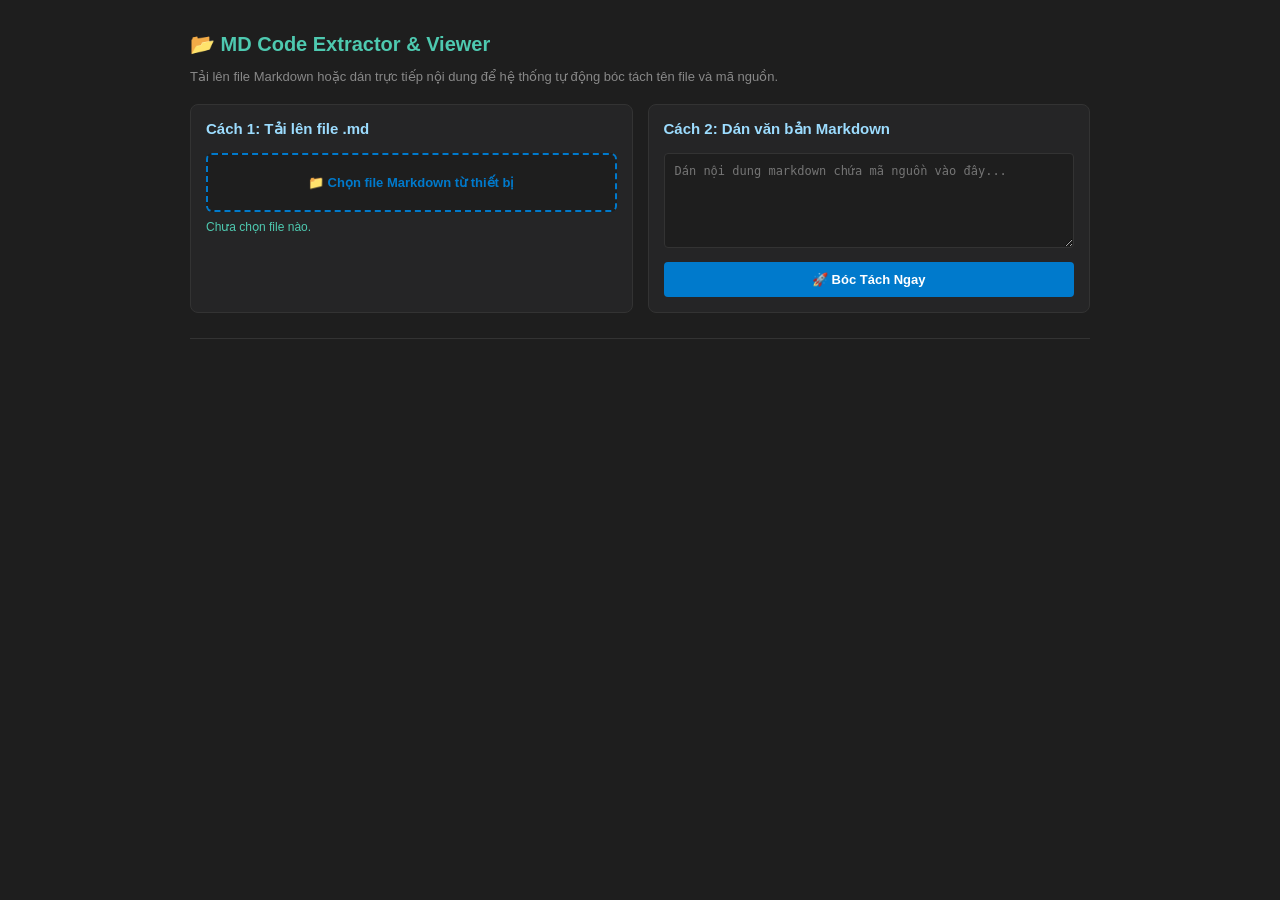
==== modules/md_parser/web/index.html @ 00b97edb "Cập nhật mã nguồn (đã loại bỏ secret)" ====
<!DOCTYPE html>
<html lang="vi">
<head>
    <meta charset="UTF-8">
    <meta name="viewport" content="width=device-width, initial-scale=1.0">
    <title>MD Code Extractor & Viewer</title>
    <style>
        :root {
            --bg-color: #1e1e1e;
            --panel-bg: #252526;
            --border-color: #333;
            --text-color: #d4d4d4;
            --accent-color: #007acc;
            --accent-hover: #005999;
            --success-color: #2ea44f;
            --card-bg: #2d2d2d;
            --header-bg: #333333;
        }

        body {
            font-family: -apple-system, BlinkMacSystemFont, "Segoe UI", Roboto, Helvetica, Arial, sans-serif;
            background: var(--bg-color);
            color: var(--text-color);
            margin: 0;
            padding: 15px;
            box-sizing: border-box;
        }

        .container {
            max-width: 900px;
            margin: 0 auto;
        }

        h2 {
            color: #4ec9b0;
            font-size: 20px;
            margin-bottom: 5px;
        }

        p.desc {
            font-size: 13px;
            color: #888;
            margin-bottom: 20px;
        }

        .grid-layout {
            display: grid;
            grid-template-columns: 1fr;
            gap: 15px;
        }

        @media (min-width: 768px) {
            .grid-layout {
                grid-template-columns: 1fr 1fr;
            }
        }

        .section-box {
            background: var(--panel-bg);
            border: 1px solid var(--border-color);
            padding: 15px;
            border-radius: 8px;
            box-sizing: border-box;
        }

        .section-box h3 {
            font-size: 15px;
            margin-top: 0;
            color: #9cdcfe;
        }

        .upload-btn-wrapper {
            position: relative;
            overflow: hidden;
            display: block;
            width: 100%;
        }

        .upload-btn {
            border: 2px dashed var(--accent-color);
            color: var(--accent-color);
            background-color: var(--bg-color);
            padding: 20px 10px;
            border-radius: 6px;
            font-size: 13px;
            font-weight: bold;
            width: 100%;
            text-align: center;
            cursor: pointer;
            box-sizing: border-box;
            transition: background 0.2s;
        }

        .upload-btn:hover {
            background-color: rgba(0, 122, 204, 0.1);
        }

        .upload-btn-wrapper input[type=file] {
            font-size: 200px;
            position: absolute;
            left: 0;
            top: 0;
            opacity: 0;
            cursor: pointer;
            height: 100%;
            width: 100%;
        }

        textarea {
            width: 100%;
            height: 95px;
            background: var(--bg-color);
            color: var(--text-color);
            border: 1px solid var(--border-color);
            padding: 10px;
            border-radius: 4px;
            resize: vertical;
            font-family: monospace;
            font-size: 12px;
            box-sizing: border-box;
            margin-bottom: 10px;
        }

        button.action-btn {
            background: var(--accent-color);
            color: white;
            border: none;
            padding: 10px 15px;
            border-radius: 4px;
            cursor: pointer;
            font-weight: bold;
            font-size: 13px;
            width: 100%;
            transition: background 0.2s;
        }

        button.action-btn:hover {
            background: var(--accent-hover);
        }

        button.action-btn.small {
            width: auto;
            padding: 8px 14px;
            white-space: nowrap;
        }

        .status-msg {
            margin-top: 8px;
            font-size: 12px;
            color: #4ec9b0;
            word-break: break-all;
        }

        hr {
            border: 0;
            border-top: 1px solid var(--border-color);
            margin: 25px 0;
        }

        /* ===== Danh sách file kết quả ===== */
        .results-header {
            display: flex;
            justify-content: space-between;
            align-items: center;
            gap: 10px;
            flex-wrap: wrap;
            margin-bottom: 15px;
        }

        .results-title {
            font-size: 16px;
            color: #4ec9b0;
        }

        .file-card {
            background: var(--card-bg);
            border: 1px solid var(--border-color);
            border-radius: 6px;
            margin-bottom: 15px;
            overflow: hidden;
            box-shadow: 0 2px 5px rgba(0,0,0,0.2);
        }

        .file-header {
            background: var(--header-bg);
            padding: 8px 10px;
            display: flex;
            justify-content: space-between;
            align-items: center;
            gap: 8px;
            font-family: monospace;
            font-weight: bold;
            color: #ce9178;
            font-size: 13px;
            flex-wrap: wrap;
        }

        .file-icon {
            flex-shrink: 0;
        }

        /* Ô tên file có thể chỉnh sửa */
        .filename-input {
            flex: 1 1 140px;
            min-width: 0;
            background: transparent;
            color: #ce9178;
            border: 1px dashed transparent;
            border-radius: 4px;
            padding: 4px 6px;
            font-family: monospace;
            font-size: 13px;
            font-weight: bold;
            box-sizing: border-box;
            transition: border-color 0.2s, background 0.2s;
        }

        .filename-input:hover {
            border-color: var(--border-color);
        }

        .filename-input:focus {
            outline: none;
            border-color: var(--accent-color);
            background: var(--bg-color);
            color: #e6c07b;
        }

        .btn-group {
            display: flex;
            gap: 6px;
            flex-shrink: 0;
        }

        pre {
            margin: 0;
            padding: 12px;
            overflow-x: auto;
            background: var(--bg-color);
            color: #9cdcfe;
            font-family: monospace;
            font-size: 12px;
            max-height: 350px;
        }

        .copy-btn {
            background: var(--success-color);
            color: white;
            border: none;
            padding: 5px 10px;
            border-radius: 4px;
            font-size: 11px;
            font-weight: bold;
            cursor: pointer;
            transition: background 0.2s;
            flex-shrink: 0;
        }

        .copy-btn:hover {
            background: #238636;
        }

        .download-btn {
            background: var(--accent-color);
            color: white;
            border: none;
            padding: 5px 10px;
            border-radius: 4px;
            font-size: 11px;
            font-weight: bold;
            cursor: pointer;
            transition: background 0.2s;
            flex-shrink: 0;
        }

        .download-btn:hover {
            background: var(--accent-hover);
        }
    </style>
</head>
<body>
    <div class="container">
        <h2>📂 MD Code Extractor & Viewer</h2>
        <p class="desc">Tải lên file Markdown hoặc dán trực tiếp nội dung để hệ thống tự động bóc tách tên file và mã nguồn.</p>

        <!-- Bố cục 2 cột trên PC, 1 cột trên Mobile -->
        <div class="grid-layout">
            <!-- Cách 1: Tải file -->
            <div class="section-box">
                <h3>Cách 1: Tải lên file .md</h3>
                <div class="upload-btn-wrapper">
                    <div class="upload-btn">📁 Chọn file Markdown từ thiết bị</div>
                    <input type="file" id="fileInput" accept=".md,.txt,.json,.js" onchange="handleFileSelect(event)">
                </div>
                <div id="fileStatus" class="status-msg">Chưa chọn file nào.</div>
            </div>

            <!-- Cách 2: Dán văn bản -->
            <div class="section-box">
                <h3>Cách 2: Dán văn bản Markdown</h3>
                <textarea id="mdContent" placeholder="Dán nội dung markdown chứa mã nguồn vào đây..."></textarea>
                <button class="action-btn" onclick="parseFromTextarea()">🚀 Bóc Tách Ngay</button>
            </div>
        </div>

        <hr>

        <div id="resultsContainer"></div>
    </div>

    <script>
        // Lưu trữ toàn bộ file đã bóc tách để phục vụ copy / download
        let currentFiles = [];

        /* ================== ĐỌC DỮ LIỆU ĐẦU VÀO ================== */

        function handleFileSelect(event) {
            const file = event.target.files[0];
            if (!file) return;

            document.getElementById('fileStatus').innerText = `⏳ Đang đọc: ${file.name}...`;

            const reader = new FileReader();
            reader.onload = function (e) {
                const content = e.target.result;
                document.getElementById('fileStatus').innerText = `✅ Đã đọc xong: ${file.name}`;
                sendToServer(content);
            };
            reader.onerror = function () {
                alert('Không thể đọc được file này!');
                document.getElementById('fileStatus').innerText = '❌ Lỗi đọc file.';
            };
            reader.readAsText(file);
        }

        function parseFromTextarea() {
            const content = document.getElementById('mdContent').value.trim();
            if (!content) {
                alert('Lỗi: Ô nội dung Markdown đang trống!');
                return;
            }
            sendToServer(content);
        }

        async function sendToServer(content) {
            try {
                const response = await fetch('/api/md_parser/parse', {
                    method: 'POST',
                    headers: { 'Content-Type': 'application/json' },
                    body: JSON.stringify({ content: content })
                });
                const data = await response.json();

                if (data.ok) {
                    renderResults(data.files);
                } else {
                    alert('Lỗi từ server: ' + (data.error || 'Không rõ nguyên nhân'));
                }
            } catch (err) {
                console.error(err);
                alert('Không thể kết nối đến server backend.');
            }
        }

        /* ================== HIỂN THỊ KẾT QUẢ ================== */

        function renderResults(files) {
            // clone để không ảnh hưởng dữ liệu gốc, cho phép sửa tên file
            currentFiles = (files || []).map(f => ({
                filename: f.filename || 'file_snippet.txt',
                code: f.code || ''
            }));

            const container = document.getElementById('resultsContainer');

            if (currentFiles.length === 0) {
                container.innerHTML = `
                    <div class="results-title">🎯 Không tìm thấy file cấu trúc:</div>
                    <p style="color: #f48771;">Không tìm thấy khối code hoặc tên file hợp lệ trong nội dung.</p>`;
                return;
            }

            container.innerHTML = `
                <div class="results-header">
                    <div class="results-title">🎯 Tìm thấy ${currentFiles.length} file cấu trúc:</div>
                    <button class="action-btn small" onclick="downloadAll()">⬇️ Tải tất cả</button>
                </div>`;

            currentFiles.forEach((file, index) => {
                const card = document.createElement('div');
                card.className = 'file-card';

                card.innerHTML = `
                    <div class="file-header">
                        <span class="file-icon">📄</span>
                        <input
                            type="text"
                            class="filename-input"
                            id="filename-${index}"
                            value="${escapeHtml(file.filename)}"
                            spellcheck="false"
                            title="Có thể sửa tên file trước khi tải về"
                            oninput="updateFilename(${index}, this.value)"
                        >
                        <div class="btn-group">
                            <button class="copy-btn" onclick="copyCode(this, ${index})">📋 Sao chép</button>
                            <button class="download-btn" onclick="downloadFile(${index})">⬇️ Tải</button>
                        </div>
                    </div>
                    <pre><code>${escapeHtml(file.code)}</code></pre>
                `;
                container.appendChild(card);
            });
        }

        function updateFilename(index, value) {
            if (currentFiles[index]) {
                currentFiles[index].filename = value;
            }
        }

        /* ================== COPY ================== */

        function copyCode(btn, index) {
            const file = currentFiles[index];
            if (!file) return;

            navigator.clipboard.writeText(file.code).then(() => {
                const originalText = btn.innerText;
                btn.innerText = '✅ Đã chép!';
                setTimeout(() => { btn.innerText = originalText; }, 2000);
            }).catch(err => {
                console.error('Lỗi copy: ', err);
                alert('Trình duyệt chặn quyền Clipboard!');
            });
        }

        /* ================== DOWNLOAD ================== */

        // Lấy tên file hiện tại trên input (người dùng có thể đã sửa)
        function getCurrentFilename(index) {
            const input = document.getElementById(`filename-${index}`);
            const raw = input ? input.value : (currentFiles[index] ? currentFiles[index].filename : '');
            return raw;
        }

        // Chuẩn hóa tên file an toàn cho mọi hệ điều hành
        function sanitizeFilename(name) {
            return (name || '')
                .trim()
                .replace(/[\\/:*?"<>|]/g, '_')   // ký tự không hợp lệ
                .replace(/\s+/g, ' ')
                .replace(/^\.+/, '')             // bỏ dấu chấm đầu (file ẩn)
                .slice(0, 120);
        }

        // Đoán MIME type theo phần mở rộng
        function getMimeType(filename) {
            const ext = (filename.split('.').pop() || '').toLowerCase();
            const map = {
                js: 'text/javascript', mjs: 'text/javascript', cjs: 'text/javascript',
                jsx: 'text/javascript', ts: 'text/typescript', tsx: 'text/typescript',
                json: 'application/json',
                html: 'text/html', htm: 'text/html',
                css: 'text/css', scss: 'text/x-scss', less: 'text/x-less',
                md: 'text/markdown', markdown: 'text/markdown',
                py: 'text/x-python',
                java: 'text/x-java-source',
                c: 'text/x-c', h: 'text/x-c', cpp: 'text/x-c++', hpp: 'text/x-c++',
                cs: 'text/plain', php: 'application/x-httpd-php',
                xml: 'application/xml', svg: 'image/svg+xml',
                yml: 'text/yaml', yaml: 'text/yaml',
                sh: 'application/x-sh', bash: 'application/x-sh',
                sql: 'application/sql',
                go: 'text/x-go', rs: 'text/x-rust', rb: 'text/x-ruby',
                vue: 'text/plain', svelte: 'text/plain',
                txt: 'text/plain'
            };
            return map[ext] || 'text/plain';
        }

        // Tạo Blob và kích hoạt tải xuống
        function triggerDownload(filename, content) {
            const blob = new Blob([content], { type: getMimeType(filename) + ';charset=utf-8' });
            const url = URL.createObjectURL(blob);

            const a = document.createElement('a');
            a.href = url;
            a.download = filename;
            a.rel = 'noopener';
            document.body.appendChild(a);
            a.click();
            document.body.removeChild(a);

            setTimeout(() => URL.revokeObjectURL(url), 1500);
        }

        function downloadFile(index) {
            const file = currentFiles[index];
            if (!file) {
                alert('Không tìm thấy dữ liệu file này!');
                return;
            }

            const input = document.getElementById(`filename-${index}`);

            let name = sanitizeFilename(getCurrentFilename(index));
            if (!name) {
                name = `file_${index + 1}.txt`;
            }
            // Nếu người dùng nhập tên không có phần mở rộng -> thêm .txt
            if (!/\.[A-Za-z0-9]{1,10}$/.test(name)) {
                name += '.txt';
            }

            // Đồng bộ lại tên đã chuẩn hóa lên input + bộ nhớ
            if (input) input.value = name;
            currentFiles[index].filename = name;

            triggerDownload(name, file.code);
        }

        function downloadAll() {
            if (!currentFiles.length) return;

            // Tải tuần tự với khoảng nghỉ để trình duyệt không chặn popup download
            currentFiles.forEach((_, index) => {
                setTimeout(() => downloadFile(index), index * 400);
            });
        }

        /* ================== TIỆN ÍCH ================== */

        function escapeHtml(text) {
            return String(text)
                .replace(/&/g, "&amp;")
                .replace(/</g, "&lt;")
                .replace(/>/g, "&gt;")
                .replace(/"/g, "&quot;")
                .replace(/'/g, "&#039;");
        }
    </script>
</body>
</html>
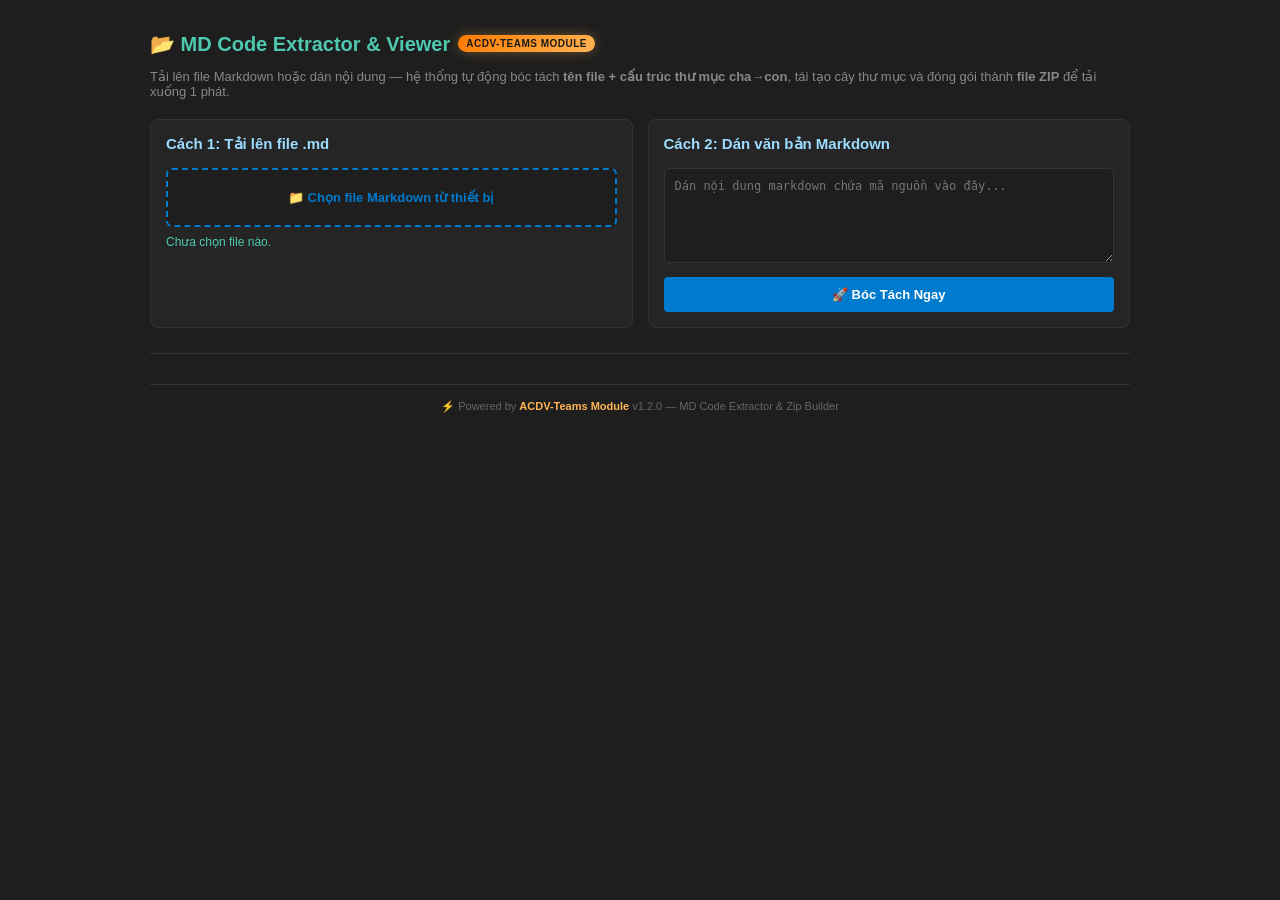
==== commit 959706ea: "Cập nhật mã nguồn (đã loại bỏ secret)" ====
--- a/modules/md_parser/web/index.html
+++ b/modules/md_parser/web/index.html
@@ -3,7 +3,7 @@
 <head>
     <meta charset="UTF-8">
     <meta name="viewport" content="width=device-width, initial-scale=1.0">
-    <title>MD Code Extractor & Viewer</title>
+    <title>MD Code Extractor & Viewer — ACDV-Teams Module</title>
     <style>
         :root {
             --bg-color: #1e1e1e;
@@ -15,6 +15,8 @@
             --success-color: #2ea44f;
             --card-bg: #2d2d2d;
             --header-bg: #333333;
+            --gold: #e6c07b;
+            --brand: #ffb454;
         }
 
         body {
@@ -26,34 +28,38 @@
             box-sizing: border-box;
         }
 
-        .container {
-            max-width: 900px;
-            margin: 0 auto;
-        }
+        .container { max-width: 980px; margin: 0 auto; }
 
         h2 {
             color: #4ec9b0;
             font-size: 20px;
-            margin-bottom: 5px;
-        }
-
-        p.desc {
-            font-size: 13px;
-            color: #888;
-            margin-bottom: 20px;
-        }
+            margin-bottom: 4px;
+            display: flex;
+            align-items: center;
+            gap: 8px;
+            flex-wrap: wrap;
+        }
+
+        .brand-badge {
+            background: linear-gradient(135deg, #ff7b00, #ffb454);
+            color: #1a1a1a;
+            font-size: 10px;
+            font-weight: 900;
+            padding: 3px 8px;
+            border-radius: 10px;
+            letter-spacing: 0.5px;
+            text-transform: uppercase;
+            box-shadow: 0 0 12px rgba(255, 180, 84, 0.35);
+        }
+
+        p.desc { font-size: 13px; color: #888; margin-bottom: 20px; }
 
         .grid-layout {
             display: grid;
             grid-template-columns: 1fr;
             gap: 15px;
         }
-
-        @media (min-width: 768px) {
-            .grid-layout {
-                grid-template-columns: 1fr 1fr;
-            }
-        }
+        @media (min-width: 768px) { .grid-layout { grid-template-columns: 1fr 1fr; } }
 
         .section-box {
             background: var(--panel-bg);
@@ -62,230 +68,235 @@
             border-radius: 8px;
             box-sizing: border-box;
         }
-
-        .section-box h3 {
-            font-size: 15px;
-            margin-top: 0;
-            color: #9cdcfe;
-        }
-
-        .upload-btn-wrapper {
-            position: relative;
-            overflow: hidden;
-            display: block;
-            width: 100%;
-        }
-
+        .section-box h3 { font-size: 15px; margin-top: 0; color: #9cdcfe; }
+
+        .upload-btn-wrapper { position: relative; overflow: hidden; display: block; width: 100%; }
         .upload-btn {
             border: 2px dashed var(--accent-color);
             color: var(--accent-color);
             background-color: var(--bg-color);
             padding: 20px 10px;
             border-radius: 6px;
-            font-size: 13px;
-            font-weight: bold;
-            width: 100%;
-            text-align: center;
-            cursor: pointer;
-            box-sizing: border-box;
-            transition: background 0.2s;
-        }
-
-        .upload-btn:hover {
-            background-color: rgba(0, 122, 204, 0.1);
-        }
-
+            font-size: 13px; font-weight: bold;
+            width: 100%; text-align: center; cursor: pointer;
+            box-sizing: border-box; transition: background 0.2s;
+        }
+        .upload-btn:hover { background-color: rgba(0, 122, 204, 0.1); }
         .upload-btn-wrapper input[type=file] {
-            font-size: 200px;
-            position: absolute;
-            left: 0;
-            top: 0;
-            opacity: 0;
-            cursor: pointer;
-            height: 100%;
-            width: 100%;
+            font-size: 200px; position: absolute; left: 0; top: 0;
+            opacity: 0; cursor: pointer; height: 100%; width: 100%;
         }
 
         textarea {
-            width: 100%;
-            height: 95px;
-            background: var(--bg-color);
-            color: var(--text-color);
+            width: 100%; height: 95px;
+            background: var(--bg-color); color: var(--text-color);
             border: 1px solid var(--border-color);
-            padding: 10px;
-            border-radius: 4px;
-            resize: vertical;
-            font-family: monospace;
-            font-size: 12px;
-            box-sizing: border-box;
-            margin-bottom: 10px;
+            padding: 10px; border-radius: 4px; resize: vertical;
+            font-family: monospace; font-size: 12px;
+            box-sizing: border-box; margin-bottom: 10px;
         }
 
         button.action-btn {
-            background: var(--accent-color);
-            color: white;
-            border: none;
-            padding: 10px 15px;
-            border-radius: 4px;
-            cursor: pointer;
-            font-weight: bold;
-            font-size: 13px;
-            width: 100%;
-            transition: background 0.2s;
-        }
-
-        button.action-btn:hover {
-            background: var(--accent-hover);
-        }
-
-        button.action-btn.small {
-            width: auto;
-            padding: 8px 14px;
-            white-space: nowrap;
-        }
-
-        .status-msg {
-            margin-top: 8px;
-            font-size: 12px;
-            color: #4ec9b0;
-            word-break: break-all;
-        }
-
-        hr {
-            border: 0;
-            border-top: 1px solid var(--border-color);
-            margin: 25px 0;
-        }
-
-        /* ===== Danh sách file kết quả ===== */
+            background: var(--accent-color); color: white;
+            border: none; padding: 10px 15px; border-radius: 4px;
+            cursor: pointer; font-weight: bold; font-size: 13px;
+            width: 100%; transition: background 0.2s, transform 0.1s;
+        }
+        button.action-btn:hover { background: var(--accent-hover); }
+        button.action-btn:active { transform: scale(0.98); }
+        button.action-btn.small { width: auto; padding: 8px 14px; white-space: nowrap; }
+
+        button.zip-btn {
+            background: linear-gradient(135deg, #ff7b00, #ffb454);
+            color: #1a1a1a; font-weight: 900;
+            box-shadow: 0 2px 10px rgba(255, 180, 84, 0.35);
+        }
+        button.zip-btn:hover { background: linear-gradient(135deg, #ffa500, #ffd580); }
+        button.zip-btn:disabled { opacity: 0.5; cursor: wait; }
+
+        .status-msg { margin-top: 8px; font-size: 12px; color: #4ec9b0; word-break: break-all; }
+
+        hr { border: 0; border-top: 1px solid var(--border-color); margin: 25px 0; }
+
         .results-header {
-            display: flex;
-            justify-content: space-between;
-            align-items: center;
-            gap: 10px;
-            flex-wrap: wrap;
-            margin-bottom: 15px;
-        }
-
-        .results-title {
-            font-size: 16px;
-            color: #4ec9b0;
-        }
+            display: flex; justify-content: space-between; align-items: center;
+            gap: 10px; flex-wrap: wrap; margin-bottom: 15px;
+        }
+        .results-title { font-size: 16px; color: #4ec9b0; font-weight: bold; }
+        .results-meta  { font-size: 12px; color: #888; margin-top: 3px; }
+
+        .folder-tree {
+            background: #1a1a1a;
+            border: 1px solid var(--border-color);
+            border-radius: 6px; padding: 10px 12px; margin-bottom: 15px;
+            font-family: monospace; font-size: 12px; color: #c586c0;
+            line-height: 1.7; max-height: 180px; overflow-y: auto;
+        }
+        .folder-tree .tree-root { color: var(--brand); font-weight: bold; }
+        .folder-tree .tree-item { color: #9cdcfe; }
+        .folder-tree .tree-file { color: var(--gold); }
 
         .file-card {
             background: var(--card-bg);
             border: 1px solid var(--border-color);
-            border-radius: 6px;
-            margin-bottom: 15px;
-            overflow: hidden;
+            border-radius: 6px; margin-bottom: 15px; overflow: hidden;
             box-shadow: 0 2px 5px rgba(0,0,0,0.2);
         }
-
         .file-header {
-            background: var(--header-bg);
-            padding: 8px 10px;
-            display: flex;
-            justify-content: space-between;
-            align-items: center;
-            gap: 8px;
-            font-family: monospace;
-            font-weight: bold;
-            color: #ce9178;
-            font-size: 13px;
-            flex-wrap: wrap;
-        }
-
-        .file-icon {
-            flex-shrink: 0;
-        }
-
-        /* Ô tên file có thể chỉnh sửa */
+            background: var(--header-bg); padding: 8px 10px;
+            display: flex; justify-content: space-between; align-items: center;
+            gap: 8px; font-family: monospace; font-weight: bold;
+            font-size: 13px; flex-wrap: wrap;
+        }
+        .file-icon { flex-shrink: 0; }
         .filename-input {
-            flex: 1 1 140px;
-            min-width: 0;
-            background: transparent;
-            color: #ce9178;
-            border: 1px dashed transparent;
-            border-radius: 4px;
-            padding: 4px 6px;
-            font-family: monospace;
-            font-size: 13px;
-            font-weight: bold;
+            flex: 1 1 200px; min-width: 0;
+            background: transparent; color: #ce9178;
+            border: 1px dashed transparent; border-radius: 4px;
+            padding: 4px 6px; font-family: monospace;
+            font-size: 13px; font-weight: bold;
             box-sizing: border-box;
             transition: border-color 0.2s, background 0.2s;
         }
-
-        .filename-input:hover {
-            border-color: var(--border-color);
-        }
-
+        .filename-input:hover { border-color: var(--border-color); }
         .filename-input:focus {
-            outline: none;
-            border-color: var(--accent-color);
+            outline: none; border-color: var(--accent-color);
+            background: var(--bg-color); color: var(--gold);
+        }
+
+        .btn-group { display: flex; gap: 6px; flex-shrink: 0; }
+
+        pre {
+            margin: 0; padding: 12px; overflow-x: auto;
+            background: var(--bg-color); color: #9cdcfe;
+            font-family: monospace; font-size: 12px; max-height: 350px;
+        }
+
+        .copy-btn {
+            background: var(--success-color); color: white;
+            border: none; padding: 5px 10px; border-radius: 4px;
+            font-size: 11px; font-weight: bold; cursor: pointer;
+            transition: background 0.2s;
+        }
+        .copy-btn:hover { background: #238636; }
+
+        .download-btn {
+            background: var(--accent-color); color: white;
+            border: none; padding: 5px 10px; border-radius: 4px;
+            font-size: 11px; font-weight: bold; cursor: pointer;
+            transition: background 0.2s;
+        }
+        .download-btn:hover { background: var(--accent-hover); }
+
+        .footer-brand {
+            text-align: center; margin-top: 30px; padding-top: 15px;
+            border-top: 1px solid var(--border-color);
+            font-size: 11px; color: #666;
+        }
+        .footer-brand strong { color: var(--brand); }
+
+        /* ================== MODAL (hiện đại) ================== */
+        .modal-backdrop {
+            position: fixed; inset: 0;
+            background: rgba(0, 0, 0, 0.7);
+            backdrop-filter: blur(6px);
+            -webkit-backdrop-filter: blur(6px);
+            display: none;
+            align-items: center;
+            justify-content: center;
+            z-index: 9999;
+            padding: 20px;
+            opacity: 0;
+            transition: opacity 0.2s ease;
+        }
+        .modal-backdrop.show { display: flex; opacity: 1; }
+
+        .modal-card {
+            background: var(--card-bg);
+            border: 1px solid var(--border-color);
+            border-radius: 14px;
+            padding: 28px 24px 20px;
+            max-width: 440px; width: 100%;
+            text-align: center;
+            box-shadow: 0 20px 60px rgba(0, 0, 0, 0.6);
+            transform: translateY(-20px) scale(0.95);
+            transition: transform 0.25s cubic-bezier(0.34, 1.56, 0.64, 1);
+        }
+        .modal-backdrop.show .modal-card { transform: translateY(0) scale(1); }
+
+        .modal-card.success { border-color: rgba(46, 164, 79, 0.5); box-shadow: 0 20px 60px rgba(46, 164, 79, 0.15); }
+        .modal-card.error   { border-color: rgba(244, 135, 113, 0.5); box-shadow: 0 20px 60px rgba(244, 135, 113, 0.15); }
+        .modal-card.warning { border-color: rgba(220, 220, 170, 0.5); box-shadow: 0 20px 60px rgba(220, 220, 170, 0.15); }
+        .modal-card.info    { border-color: rgba(0, 122, 204, 0.5);  box-shadow: 0 20px 60px rgba(0, 122, 204, 0.15); }
+
+        .modal-icon {
+            font-size: 48px; line-height: 1;
+            margin-bottom: 14px; display: inline-block;
+        }
+        .modal-icon.success { color: var(--success-color); }
+        .modal-icon.error   { color: #f48771; }
+        .modal-icon.warning { color: #dcdcaa; }
+        .modal-icon.info    { color: #4ec9b0; }
+
+        .modal-title {
+            font-size: 17px; font-weight: bold;
+            color: var(--text-color); margin-bottom: 10px;
+        }
+
+        .modal-message {
+            font-size: 13px; color: #b0b0b0;
+            line-height: 1.6; margin-bottom: 22px;
+            word-break: break-word; text-align: left;
+        }
+        .modal-message code {
             background: var(--bg-color);
-            color: #e6c07b;
-        }
-
-        .btn-group {
-            display: flex;
-            gap: 6px;
-            flex-shrink: 0;
-        }
-
-        pre {
-            margin: 0;
-            padding: 12px;
-            overflow-x: auto;
+            padding: 1px 5px; border-radius: 3px;
+            color: var(--gold); font-size: 12px;
+        }
+        .modal-message pre {
+            margin: 8px 0 0; padding: 10px;
             background: var(--bg-color);
-            color: #9cdcfe;
-            font-family: monospace;
-            font-size: 12px;
-            max-height: 350px;
-        }
-
-        .copy-btn {
-            background: var(--success-color);
-            color: white;
-            border: none;
-            padding: 5px 10px;
+            border: 1px solid var(--border-color);
             border-radius: 4px;
-            font-size: 11px;
-            font-weight: bold;
-            cursor: pointer;
-            transition: background 0.2s;
-            flex-shrink: 0;
-        }
-
-        .copy-btn:hover {
-            background: #238636;
-        }
-
-        .download-btn {
-            background: var(--accent-color);
-            color: white;
-            border: none;
-            padding: 5px 10px;
-            border-radius: 4px;
-            font-size: 11px;
-            font-weight: bold;
-            cursor: pointer;
-            transition: background 0.2s;
-            flex-shrink: 0;
-        }
-
-        .download-btn:hover {
-            background: var(--accent-hover);
+            max-height: 200px; overflow: auto;
+            font-size: 11px; text-align: left; color: #ce9178;
+        }
+
+        .modal-actions {
+            display: flex; gap: 10px;
+            justify-content: center; flex-wrap: wrap;
+        }
+
+        .modal-btn {
+            padding: 9px 24px; border: none; border-radius: 6px;
+            cursor: pointer; font-weight: bold; font-size: 13px;
+            transition: all 0.15s;
+        }
+        .modal-btn.primary   { background: var(--accent-color); color: white; }
+        .modal-btn.primary:hover   { background: var(--accent-hover); }
+        .modal-btn.danger    { background: #c72e2e; color: white; }
+        .modal-btn.danger:hover    { background: #a02424; }
+        .modal-btn.secondary { background: #444; color: var(--text-color); }
+        .modal-btn.secondary:hover { background: #555; }
+
+        @media (max-width: 480px) {
+            .modal-card { padding: 22px 18px 16px; }
+            .modal-icon { font-size: 40px; }
         }
     </style>
 </head>
 <body>
     <div class="container">
-        <h2>📂 MD Code Extractor & Viewer</h2>
-        <p class="desc">Tải lên file Markdown hoặc dán trực tiếp nội dung để hệ thống tự động bóc tách tên file và mã nguồn.</p>
-
-        <!-- Bố cục 2 cột trên PC, 1 cột trên Mobile -->
+        <h2>
+            📂 MD Code Extractor & Viewer
+            <span class="brand-badge">ACDV-Teams Module</span>
+        </h2>
+        <p class="desc">
+            Tải lên file Markdown hoặc dán nội dung — hệ thống tự động bóc tách <b>tên file + cấu trúc thư mục cha→con</b>,
+            tái tạo cây thư mục và đóng gói thành <b>file ZIP</b> để tải xuống 1 phát.
+        </p>
+
         <div class="grid-layout">
-            <!-- Cách 1: Tải file -->
             <div class="section-box">
                 <h3>Cách 1: Tải lên file .md</h3>
                 <div class="upload-btn-wrapper">
@@ -295,7 +306,6 @@
                 <div id="fileStatus" class="status-msg">Chưa chọn file nào.</div>
             </div>
 
-            <!-- Cách 2: Dán văn bản -->
             <div class="section-box">
                 <h3>Cách 2: Dán văn bản Markdown</h3>
                 <textarea id="mdContent" placeholder="Dán nội dung markdown chứa mã nguồn vào đây..."></textarea>
@@ -304,30 +314,104 @@
         </div>
 
         <hr>
-
         <div id="resultsContainer"></div>
+
+        <div class="footer-brand">
+            ⚡ Powered by <strong>ACDV-Teams Module</strong> v1.2.0 — MD Code Extractor &amp; Zip Builder
+        </div>
     </div>
 
+    <!-- ============ MODAL ============ -->
+    <div class="modal-backdrop" id="modalBackdrop" role="dialog" aria-modal="true">
+        <div class="modal-card" id="modalCard">
+            <div class="modal-icon" id="modalIcon">ℹ️</div>
+            <div class="modal-title" id="modalTitle">Thông báo</div>
+            <div class="modal-message" id="modalMessage"></div>
+            <div class="modal-actions" id="modalActions"></div>
+        </div>
+    </div>
+
     <script>
-        // Lưu trữ toàn bộ file đã bóc tách để phục vụ copy / download
         let currentFiles = [];
-
-        /* ================== ĐỌC DỮ LIỆU ĐẦU VÀO ================== */
-
+        let modalAutoCloseTimer = null;
+
+        /* ================== MODAL ================== */
+        function showModal({ type = 'info', title = 'Thông báo', message = '', autoClose = 0, buttons = null }) {
+            const backdrop = document.getElementById('modalBackdrop');
+            const card = document.getElementById('modalCard');
+            const iconEl = document.getElementById('modalIcon');
+            const titleEl = document.getElementById('modalTitle');
+            const msgEl = document.getElementById('modalMessage');
+            const actionsEl = document.getElementById('modalActions');
+
+            const icons = { success: '✅', error: '❌', warning: '⚠️', info: 'ℹ️' };
+
+            iconEl.textContent = icons[type] || icons.info;
+            iconEl.className = 'modal-icon ' + type;
+            card.className = 'modal-card ' + type;
+            titleEl.textContent = title;
+            msgEl.innerHTML = message;
+
+            actionsEl.innerHTML = '';
+            const btns = buttons || [{ label: 'OK', class: 'primary', onClick: closeModal }];
+            btns.forEach(b => {
+                const btn = document.createElement('button');
+                btn.className = 'modal-btn ' + (b.class || 'primary');
+                btn.textContent = b.label;
+                btn.onclick = () => { if (b.onClick) b.onClick(); else closeModal(); };
+                actionsEl.appendChild(btn);
+            });
+
+            backdrop.classList.add('show');
+
+            if (modalAutoCloseTimer) clearTimeout(modalAutoCloseTimer);
+            if (autoClose > 0) {
+                modalAutoCloseTimer = setTimeout(closeModal, autoClose);
+            }
+
+            setTimeout(() => {
+                const primary = actionsEl.querySelector('.modal-btn.primary');
+                if (primary) primary.focus();
+            }, 100);
+        }
+
+        function closeModal() {
+            if (modalAutoCloseTimer) { clearTimeout(modalAutoCloseTimer); modalAutoCloseTimer = null; }
+            document.getElementById('modalBackdrop').classList.remove('show');
+        }
+
+        const showSuccess = (msg, title = 'Thành công') => showModal({ type: 'success', title, message: msg, autoClose: 2500 });
+        const showError   = (msg, title = 'Lỗi')       => showModal({ type: 'error', title, message: msg });
+        const showWarning = (msg, title = 'Cảnh báo')  => showModal({ type: 'warning', title, message: msg });
+        const showInfo    = (msg, title = 'Thông báo') => showModal({ type: 'info', title, message: msg, autoClose: 3000 });
+
+        document.addEventListener('keydown', (e) => {
+            const backdrop = document.getElementById('modalBackdrop');
+            if (!backdrop || !backdrop.classList.contains('show')) return;
+            if (e.key === 'Escape') { e.preventDefault(); closeModal(); }
+            else if (e.key === 'Enter') {
+                e.preventDefault();
+                const primary = backdrop.querySelector('.modal-btn.primary');
+                if (primary) primary.click();
+            }
+        });
+
+        document.getElementById('modalBackdrop').addEventListener('click', (e) => {
+            if (e.target.id === 'modalBackdrop') closeModal();
+        });
+
+        /* ================== ĐỌC ĐẦU VÀO ================== */
         function handleFileSelect(event) {
             const file = event.target.files[0];
             if (!file) return;
-
             document.getElementById('fileStatus').innerText = `⏳ Đang đọc: ${file.name}...`;
-
             const reader = new FileReader();
-            reader.onload = function (e) {
-                const content = e.target.result;
+            reader.onload = (e) => {
                 document.getElementById('fileStatus').innerText = `✅ Đã đọc xong: ${file.name}`;
-                sendToServer(content);
+                sendToServer(e.target.result);
             };
-            reader.onerror = function () {
-                alert('Không thể đọc được file này!');
+            reader.onerror = () => {
+                showError('Không thể đọc được file này!');
                 document.getElementById('fileStatus').innerText = '❌ Lỗi đọc file.';
             };
             reader.readAsText(file);
@@ -335,10 +419,7 @@
 
         function parseFromTextarea() {
             const content = document.getElementById('mdContent').value.trim();
-            if (!content) {
-                alert('Lỗi: Ô nội dung Markdown đang trống!');
-                return;
-            }
+            if (!content) { showWarning('Ô nội dung Markdown đang trống!'); return; }
             sendToServer(content);
         }
 
@@ -347,25 +428,52 @@
                 const response = await fetch('/api/md_parser/parse', {
                     method: 'POST',
                     headers: { 'Content-Type': 'application/json' },
-                    body: JSON.stringify({ content: content })
+                    body: JSON.stringify({ content })
                 });
                 const data = await response.json();
-
-                if (data.ok) {
-                    renderResults(data.files);
-                } else {
-                    alert('Lỗi từ server: ' + (data.error || 'Không rõ nguyên nhân'));
+                if (data.ok) renderResults(data.files);
+                else {
+                    const dbg = data.debug
+                        ? `<pre>${escapeHtml(JSON.stringify(data.debug, null, 2))}</pre>`
+                        : '';
+                    showError(`${escapeHtml(data.error || 'Không rõ nguyên nhân')}${dbg}`);
                 }
             } catch (err) {
                 console.error(err);
-                alert('Không thể kết nối đến server backend.');
+                showError('Không thể kết nối đến server backend.');
             }
         }
 
-        /* ================== HIỂN THỊ KẾT QUẢ ================== */
-
+        /* ================== XÂY CÂY THƯ MỤC ================== */
+        function buildTree(files) {
+            const root = { __files: [], __dirs: {} };
+            files.forEach(f => {
+                const parts = (f.filename || 'file.txt').split('/');
+                let node = root;
+                for (let i = 0; i < parts.length - 1; i++) {
+                    const dir = parts[i];
+                    if (!node.__dirs[dir]) node.__dirs[dir] = { __files: [], __dirs: {} };
+                    node = node.__dirs[dir];
+                }
+                node.__files.push(parts[parts.length - 1]);
+            });
+            return root;
+        }
+
+        function renderTree(node, prefix = '') {
+            let html = '';
+            Object.keys(node.__dirs).sort().forEach(dir => {
+                html += `<div class="tree-item">${prefix}📁 <b>${escapeHtml(dir)}</b>/</div>`;
+                html += renderTree(node.__dirs[dir], prefix + '&nbsp;&nbsp;&nbsp;&nbsp;');
+            });
+            node.__files.sort().forEach(fn => {
+                html += `<div class="tree-file">${prefix}📄 ${escapeHtml(fn)}</div>`;
+            });
+            return html;
+        }
+
+        /* ================== RENDER KẾT QUẢ ================== */
         function renderResults(files) {
-            // clone để không ảnh hưởng dữ liệu gốc, cho phép sửa tên file
             currentFiles = (files || []).map(f => ({
                 filename: f.filename || 'file_snippet.txt',
                 code: f.code || ''
@@ -380,157 +488,222 @@
                 return;
             }
 
+            const folderSet = new Set();
+            currentFiles.forEach(f => {
+                const parts = f.filename.split('/');
+                let acc = '';
+                for (let i = 0; i < parts.length - 1; i++) {
+                    acc += (acc ? '/' : '') + parts[i];
+                    folderSet.add(acc);
+                }
+            });
+
             container.innerHTML = `
                 <div class="results-header">
-                    <div class="results-title">🎯 Tìm thấy ${currentFiles.length} file cấu trúc:</div>
-                    <button class="action-btn small" onclick="downloadAll()">⬇️ Tải tất cả</button>
+                    <div>
+                        <div class="results-title">🎯 Tìm thấy ${currentFiles.length} file</div>
+                        <div class="results-meta">
+                            📁 ${folderSet.size} thư mục &nbsp;|&nbsp; ⚡ ACDV-Teams Module
+                        </div>
+                    </div>
+                    <button class="action-btn small zip-btn" id="zipBtn" onclick="downloadZip()">
+                        📦 Tải tất cả (ZIP)
+                    </button>
+                </div>
+                <div class="folder-tree">
+                    <div class="tree-root">📦 acdv-teams-bundle/</div>
+                    ${renderTree(buildTree(currentFiles))}
                 </div>`;
 
             currentFiles.forEach((file, index) => {
                 const card = document.createElement('div');
                 card.className = 'file-card';
-
                 card.innerHTML = `
                     <div class="file-header">
                         <span class="file-icon">📄</span>
-                        <input
-                            type="text"
-                            class="filename-input"
-                            id="filename-${index}"
-                            value="${escapeHtml(file.filename)}"
-                            spellcheck="false"
-                            title="Có thể sửa tên file trước khi tải về"
-                            oninput="updateFilename(${index}, this.value)"
-                        >
+                        <input type="text" class="filename-input" id="filename-${index}"
+                            value="${escapeHtml(file.filename)}" spellcheck="false"
+                            title="Có thể sửa đường dẫn + tên file"
+                            oninput="updateFilename(${index}, this.value)">
                         <div class="btn-group">
                             <button class="copy-btn" onclick="copyCode(this, ${index})">📋 Sao chép</button>
                             <button class="download-btn" onclick="downloadFile(${index})">⬇️ Tải</button>
                         </div>
                     </div>
-                    <pre><code>${escapeHtml(file.code)}</code></pre>
-                `;
+                    <pre><code>${escapeHtml(file.code)}</code></pre>`;
                 container.appendChild(card);
             });
         }
 
         function updateFilename(index, value) {
-            if (currentFiles[index]) {
-                currentFiles[index].filename = value;
-            }
+            if (currentFiles[index]) currentFiles[index].filename = value;
         }
 
         /* ================== COPY ================== */
-
         function copyCode(btn, index) {
             const file = currentFiles[index];
             if (!file) return;
-
             navigator.clipboard.writeText(file.code).then(() => {
-                const originalText = btn.innerText;
+                const original = btn.innerText;
                 btn.innerText = '✅ Đã chép!';
-                setTimeout(() => { btn.innerText = originalText; }, 2000);
+                setTimeout(() => { btn.innerText = original; }, 2000);
             }).catch(err => {
                 console.error('Lỗi copy: ', err);
-                alert('Trình duyệt chặn quyền Clipboard!');
+                showError('Trình duyệt chặn quyền Clipboard!');
             });
         }
 
-        /* ================== DOWNLOAD ================== */
-
-        // Lấy tên file hiện tại trên input (người dùng có thể đã sửa)
-        function getCurrentFilename(index) {
-            const input = document.getElementById(`filename-${index}`);
-            const raw = input ? input.value : (currentFiles[index] ? currentFiles[index].filename : '');
-            return raw;
-        }
-
-        // Chuẩn hóa tên file an toàn cho mọi hệ điều hành
+        /* ================== SANITIZE + MIME ================== */
         function sanitizeFilename(name) {
-            return (name || '')
-                .trim()
-                .replace(/[\\/:*?"<>|]/g, '_')   // ký tự không hợp lệ
-                .replace(/\s+/g, ' ')
-                .replace(/^\.+/, '')             // bỏ dấu chấm đầu (file ẩn)
-                .slice(0, 120);
-        }
-
-        // Đoán MIME type theo phần mở rộng
+            return (name || '').trim()
+                .replace(/\\/g, '/')
+                .replace(/^(\.{1,2}\/)+/, '')
+                .replace(/[<>:"|?*\x00-\x1f]/g, '_')
+                .replace(/\/+/g, '/')
+                .slice(0, 200);
+        }
+        function sanitizeSegment(seg) {
+            return seg.replace(/[<>:"|?*\x00-\x1f]/g, '_').replace(/^\.+/, '').trim();
+        }
+        function sanitizeFullPath(name) {
+            return sanitizeFilename(name).split('/')
+                .map(sanitizeSegment)
+                .filter(s => s && s !== '.' && s !== '..')
+                .slice(-8).join('/');
+        }
+
         function getMimeType(filename) {
             const ext = (filename.split('.').pop() || '').toLowerCase();
             const map = {
                 js: 'text/javascript', mjs: 'text/javascript', cjs: 'text/javascript',
                 jsx: 'text/javascript', ts: 'text/typescript', tsx: 'text/typescript',
-                json: 'application/json',
-                html: 'text/html', htm: 'text/html',
+                json: 'application/json', html: 'text/html', htm: 'text/html',
                 css: 'text/css', scss: 'text/x-scss', less: 'text/x-less',
                 md: 'text/markdown', markdown: 'text/markdown',
-                py: 'text/x-python',
-                java: 'text/x-java-source',
+                py: 'text/x-python', java: 'text/x-java-source',
                 c: 'text/x-c', h: 'text/x-c', cpp: 'text/x-c++', hpp: 'text/x-c++',
                 cs: 'text/plain', php: 'application/x-httpd-php',
                 xml: 'application/xml', svg: 'image/svg+xml',
                 yml: 'text/yaml', yaml: 'text/yaml',
                 sh: 'application/x-sh', bash: 'application/x-sh',
-                sql: 'application/sql',
-                go: 'text/x-go', rs: 'text/x-rust', rb: 'text/x-ruby',
-                vue: 'text/plain', svelte: 'text/plain',
+                sql: 'application/sql', go: 'text/x-go', rs: 'text/x-rust',
+                rb: 'text/x-ruby', vue: 'text/plain', svelte: 'text/plain',
                 txt: 'text/plain'
             };
             return map[ext] || 'text/plain';
         }
 
-        // Tạo Blob và kích hoạt tải xuống
         function triggerDownload(filename, content) {
             const blob = new Blob([content], { type: getMimeType(filename) + ';charset=utf-8' });
             const url = URL.createObjectURL(blob);
-
             const a = document.createElement('a');
-            a.href = url;
-            a.download = filename;
+            a.href = url; a.download = filename;
             a.rel = 'noopener';
-            document.body.appendChild(a);
-            a.click();
-            document.body.removeChild(a);
-
+            document.body.appendChild(a); a.click(); document.body.removeChild(a);
             setTimeout(() => URL.revokeObjectURL(url), 1500);
+        }
+
+        function getCurrentFilename(index) {
+            const input = document.getElementById(`filename-${index}`);
+            return input ? input.value : (currentFiles[index] ? currentFiles[index].filename : '');
         }
 
         function downloadFile(index) {
             const file = currentFiles[index];
-            if (!file) {
-                alert('Không tìm thấy dữ liệu file này!');
-                return;
-            }
-
+            if (!file) { showError('Không tìm thấy dữ liệu file này!'); return; }
             const input = document.getElementById(`filename-${index}`);
-
-            let name = sanitizeFilename(getCurrentFilename(index));
-            if (!name) {
-                name = `file_${index + 1}.txt`;
-            }
-            // Nếu người dùng nhập tên không có phần mở rộng -> thêm .txt
-            if (!/\.[A-Za-z0-9]{1,10}$/.test(name)) {
-                name += '.txt';
-            }
-
-            // Đồng bộ lại tên đã chuẩn hóa lên input + bộ nhớ
+            let name = sanitizeFullPath(getCurrentFilename(index));
+            if (!name) name = `file_${index + 1}.txt`;
+            if (!/\.[A-Za-z0-9]{1,10}$/.test(name)) name += '.txt';
             if (input) input.value = name;
             currentFiles[index].filename = name;
-
-            triggerDownload(name, file.code);
-        }
-
-        function downloadAll() {
-            if (!currentFiles.length) return;
-
-            // Tải tuần tự với khoảng nghỉ để trình duyệt không chặn popup download
-            currentFiles.forEach((_, index) => {
-                setTimeout(() => downloadFile(index), index * 400);
+            triggerDownload(name.split('/').pop(), file.code);
+        }
+
+        /* ================== TẢI TẤT CẢ (ZIP) ================== */
+        async function downloadZip() {
+            if (!currentFiles.length) { showWarning('Chưa có file nào để nén!'); return; }
+
+            const payloadFiles = currentFiles.map((f, i) => {
+                const input = document.getElementById(`filename-${i}`);
+                let name = sanitizeFullPath(input ? input.value : f.filename);
+                if (!name) name = `snippets/file_${i + 1}.txt`;
+                if (!/\.[A-Za-z0-9]{1,10}$/.test(name)) name += '.txt';
+                if (input) input.value = name;
+                f.filename = name;
+                return { filename: name, code: f.code };
             });
-        }
-
-        /* ================== TIỆN ÍCH ================== */
-
+
+            const payloadStr = JSON.stringify({ files: payloadFiles });
+            const sizeKB = (payloadStr.length / 1024).toFixed(1);
+            console.log(`[ZIP] Payload size: ${sizeKB} KB`);
+
+            if (payloadStr.length > 4.5 * 1024 * 1024) {
+                showWarning(
+                    `Dữ liệu khá lớn (<b>${sizeKB} KB</b>), có thể vượt giới hạn ~5MB của server. ` +
+                    `Hãy thử bóc tách ít file hơn hoặc chia nhỏ nội dung.`,
+                    'Cảnh báo kích thước'
+                );
+            }
+
+            const zipBtn = document.getElementById('zipBtn');
+            const origText = zipBtn ? zipBtn.innerHTML : '';
+            if (zipBtn) { zipBtn.disabled = true; zipBtn.innerHTML = '⏳ Đang nén...'; }
+
+            try {
+                const res = await fetch('/api/md_parser/download_zip', {
+                    method: 'POST',
+                    headers: { 'Content-Type': 'application/json' },
+                    body: payloadStr
+                });
+
+                const rawText = await res.text();
+                let data;
+                try {
+                    data = JSON.parse(rawText);
+                } catch (parseErr) {
+                    throw new Error(`Server trả về không phải JSON (HTTP ${res.status}): ${rawText.slice(0, 200)}`);
+                }
+
+                if (!data.ok) {
+                    const dbg = data.debug
+                        ? `<pre>${escapeHtml(JSON.stringify(data.debug, null, 2))}</pre>`
+                        : '';
+                    showError(
+                        `${escapeHtml(data.error || 'Không rõ nguyên nhân')}${dbg}`,
+                        'Lỗi nén ZIP'
+                    );
+                    return;
+                }
+
+                const binary = atob(data.zip_base64);
+                const bytes = new Uint8Array(binary.length);
+                for (let i = 0; i < binary.length; i++) bytes[i] = binary.charCodeAt(i);
+                const blob = new Blob([bytes], { type: 'application/zip' });
+                const url = URL.createObjectURL(blob);
+
+                const a = document.createElement('a');
+                a.href = url;
+                a.download = data.filename || 'acdv-teams-bundle.zip';
+                a.rel = 'noopener';
+                document.body.appendChild(a); a.click(); document.body.removeChild(a);
+                setTimeout(() => URL.revokeObjectURL(url), 2000);
+
+                showSuccess(
+                    `Đã đóng gói <b>${data.total}</b> file (${(data.size / 1024).toFixed(1)} KB).<br>` +
+                    `Tên: <code>${escapeHtml(data.filename)}</code><br>` +
+                    `Branding: <code>${escapeHtml(data.branding || 'ACDV-Teams Module')}</code>`,
+                    '📦 Tải ZIP thành công'
+                );
+            } catch (err) {
+                console.error(err);
+                showError(`Không thể tạo ZIP: ${escapeHtml(err.message || String(err))}`, 'Lỗi kết nối');
+            } finally {
+                if (zipBtn) { zipBtn.disabled = false; zipBtn.innerHTML = origText; }
+            }
+        }
+
+        /* ================== UTILS ================== */
         function escapeHtml(text) {
             return String(text)
                 .replace(/&/g, "&amp;")
